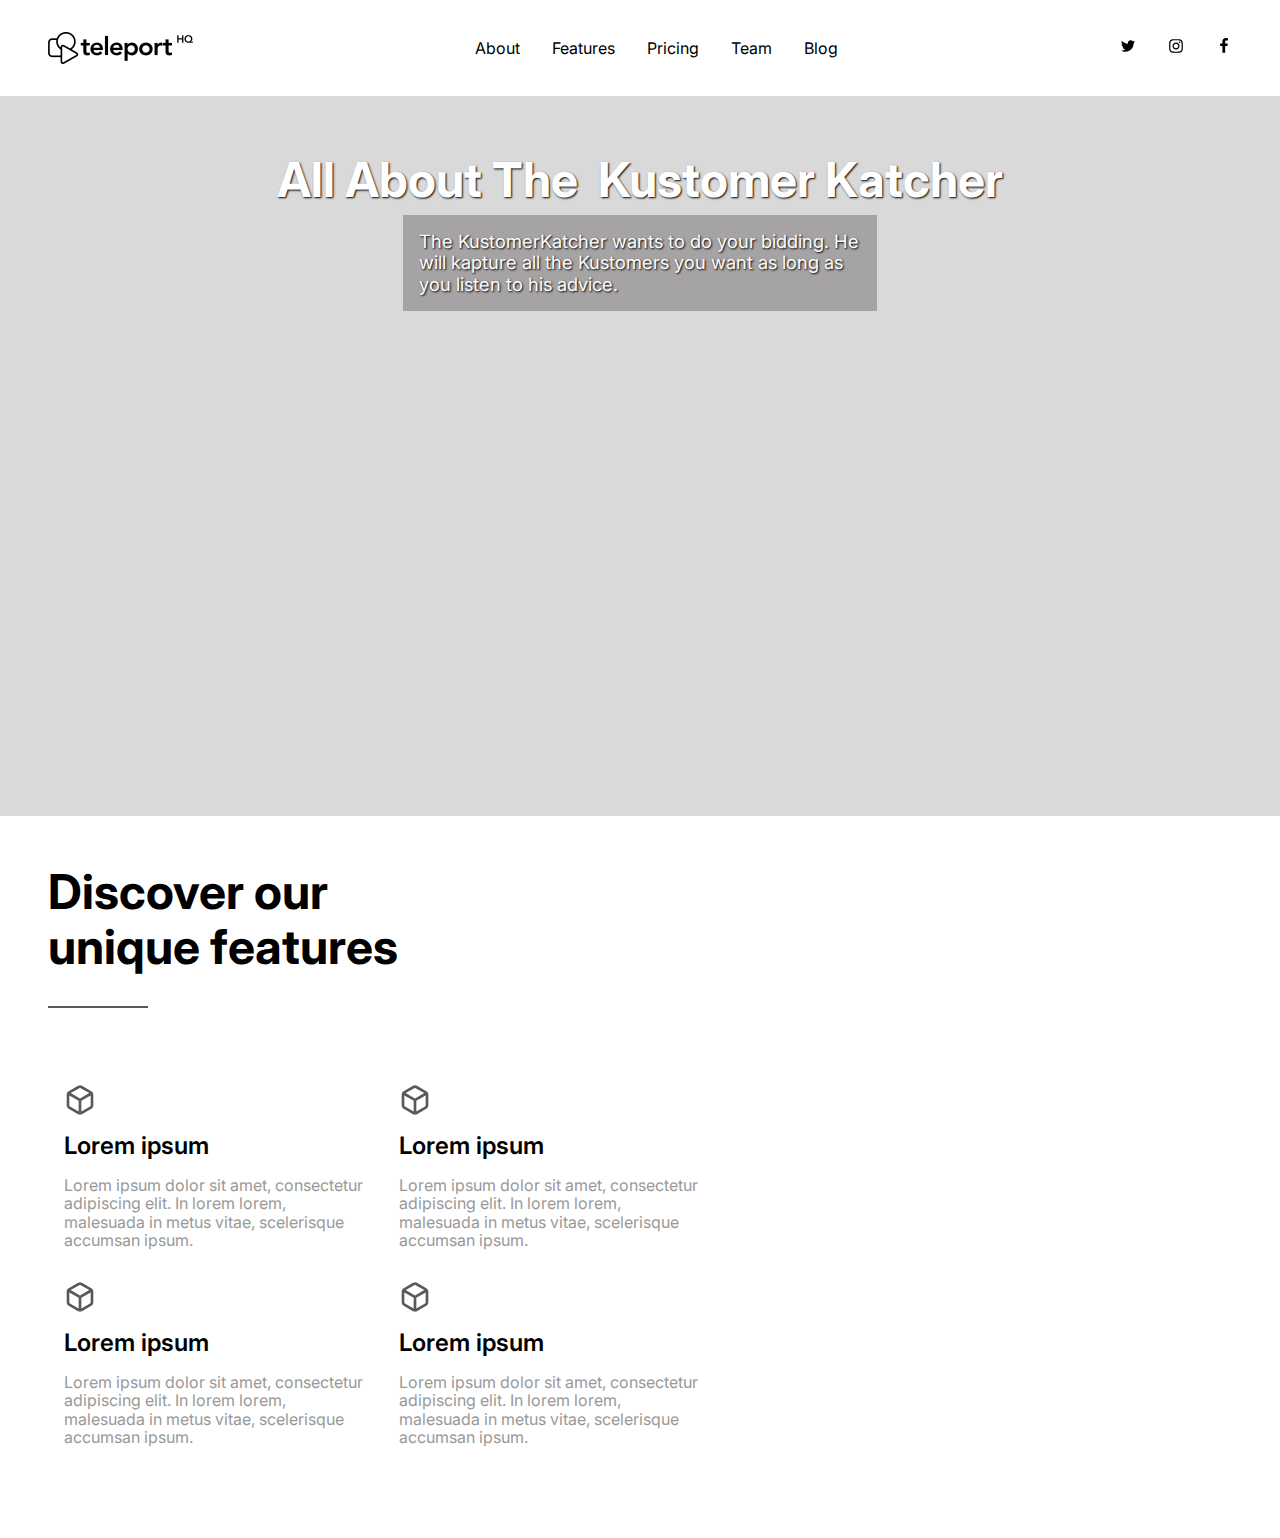
==== about.html @ 677c52d4 "Commit from TeleportHQ" ====
<!DOCTYPE html>
<html lang="en">
  <head>
    <title>About - KustomerKatcher</title>
    <meta property="og:title" content="About - KustomerKatcher" />
    <meta name="viewport" content="width=device-width, initial-scale=1.0" />
    <meta charset="utf-8" />
    <meta property="twitter:card" content="summary_large_image" />

    <style data-tag="reset-style-sheet">
      html {  line-height: 1.15;}body {  margin: 0;}* {  box-sizing: border-box;  border-width: 0;  border-style: solid;}p,li,ul,pre,div,h1,h2,h3,h4,h5,h6,figure,blockquote,figcaption {  margin: 0;  padding: 0;}button {  background-color: transparent;}button,input,optgroup,select,textarea {  font-family: inherit;  font-size: 100%;  line-height: 1.15;  margin: 0;}button,select {  text-transform: none;}button,[type="button"],[type="reset"],[type="submit"] {  -webkit-appearance: button;}button::-moz-focus-inner,[type="button"]::-moz-focus-inner,[type="reset"]::-moz-focus-inner,[type="submit"]::-moz-focus-inner {  border-style: none;  padding: 0;}button:-moz-focus,[type="button"]:-moz-focus,[type="reset"]:-moz-focus,[type="submit"]:-moz-focus {  outline: 1px dotted ButtonText;}a {  color: inherit;  text-decoration: inherit;}input {  padding: 2px 4px;}img {  display: block;}html { scroll-behavior: smooth  }
    </style>
    <style data-tag="default-style-sheet">
      html {
        font-family: Inter;
        font-size: 16px;
      }

      body {
        font-weight: 400;
        font-style:normal;
        text-decoration: none;
        text-transform: none;
        letter-spacing: normal;
        line-height: 1.15;
        color: var(--dl-color-gray-black);
        background-color: var(--dl-color-gray-white);

      }
    </style>
    <link
      rel="stylesheet"
      href="https://fonts.googleapis.com/css2?family=Inter:wght@100;200;300;400;500;600;700;800;900&amp;display=swap"
      data-tag="font"
    />
    <!--This is the head section-->
    <!-- <style> ... </style> -->
  </head>
  <body>
    <link rel="stylesheet" href="./style.css" />
    <div>
      <link href="./about.css" rel="stylesheet" />

      <div class="about-container">
        <header data-role="Header" class="about-header">
          <a
            href="index.html"
            target="_blank"
            rel="noreferrer noopener"
            class="about-link"
          >
            <div class="logo-base64-container">
              <div>
                <div class="logo-base64-container2">
                  <img
                    src="[data-uri]"
                  />
                </div>
              </div>
            </div>
          </a>
          <div class="about-nav">
            <nav class="navigation-links-nav navigation-links-root-class-name8">
              <a href="about.html" class="navigation-links-link">
                <span>About</span>
              </a>
              <span class="navigation-links-text"><span>Features</span></span>
              <span class="navigation-links-text1"><span>Pricing</span></span>
              <span class="navigation-links-text2"><span>Team</span></span>
              <span class="navigation-links-text3"><span>Blog</span></span>
            </nav>
          </div>
          <div class="about-icon-group">
            <svg viewBox="0 0 950.8571428571428 1024" class="about-icon">
              <path
                d="M925.714 233.143c-25.143 36.571-56.571 69.143-92.571 95.429 0.571 8 0.571 16 0.571 24 0 244-185.714 525.143-525.143 525.143-104.571 0-201.714-30.286-283.429-82.857 14.857 1.714 29.143 2.286 44.571 2.286 86.286 0 165.714-29.143 229.143-78.857-81.143-1.714-149.143-54.857-172.571-128 11.429 1.714 22.857 2.857 34.857 2.857 16.571 0 33.143-2.286 48.571-6.286-84.571-17.143-148-91.429-148-181.143v-2.286c24.571 13.714 53.143 22.286 83.429 23.429-49.714-33.143-82.286-89.714-82.286-153.714 0-34.286 9.143-65.714 25.143-93.143 90.857 112 227.429 185.143 380.571 193.143-2.857-13.714-4.571-28-4.571-42.286 0-101.714 82.286-184.571 184.571-184.571 53.143 0 101.143 22.286 134.857 58.286 41.714-8 81.714-23.429 117.143-44.571-13.714 42.857-42.857 78.857-81.143 101.714 37.143-4 73.143-14.286 106.286-28.571z"
              ></path></svg
            ><svg viewBox="0 0 877.7142857142857 1024" class="about-icon02">
              <path
                d="M585.143 512c0-80.571-65.714-146.286-146.286-146.286s-146.286 65.714-146.286 146.286 65.714 146.286 146.286 146.286 146.286-65.714 146.286-146.286zM664 512c0 124.571-100.571 225.143-225.143 225.143s-225.143-100.571-225.143-225.143 100.571-225.143 225.143-225.143 225.143 100.571 225.143 225.143zM725.714 277.714c0 29.143-23.429 52.571-52.571 52.571s-52.571-23.429-52.571-52.571 23.429-52.571 52.571-52.571 52.571 23.429 52.571 52.571zM438.857 152c-64 0-201.143-5.143-258.857 17.714-20 8-34.857 17.714-50.286 33.143s-25.143 30.286-33.143 50.286c-22.857 57.714-17.714 194.857-17.714 258.857s-5.143 201.143 17.714 258.857c8 20 17.714 34.857 33.143 50.286s30.286 25.143 50.286 33.143c57.714 22.857 194.857 17.714 258.857 17.714s201.143 5.143 258.857-17.714c20-8 34.857-17.714 50.286-33.143s25.143-30.286 33.143-50.286c22.857-57.714 17.714-194.857 17.714-258.857s5.143-201.143-17.714-258.857c-8-20-17.714-34.857-33.143-50.286s-30.286-25.143-50.286-33.143c-57.714-22.857-194.857-17.714-258.857-17.714zM877.714 512c0 60.571 0.571 120.571-2.857 181.143-3.429 70.286-19.429 132.571-70.857 184s-113.714 67.429-184 70.857c-60.571 3.429-120.571 2.857-181.143 2.857s-120.571 0.571-181.143-2.857c-70.286-3.429-132.571-19.429-184-70.857s-67.429-113.714-70.857-184c-3.429-60.571-2.857-120.571-2.857-181.143s-0.571-120.571 2.857-181.143c3.429-70.286 19.429-132.571 70.857-184s113.714-67.429 184-70.857c60.571-3.429 120.571-2.857 181.143-2.857s120.571-0.571 181.143 2.857c70.286 3.429 132.571 19.429 184 70.857s67.429 113.714 70.857 184c3.429 60.571 2.857 120.571 2.857 181.143z"
              ></path></svg
            ><svg viewBox="0 0 602.2582857142856 1024" class="about-icon04">
              <path
                d="M548 6.857v150.857h-89.714c-70.286 0-83.429 33.714-83.429 82.286v108h167.429l-22.286 169.143h-145.143v433.714h-174.857v-433.714h-145.714v-169.143h145.714v-124.571c0-144.571 88.571-223.429 217.714-223.429 61.714 0 114.857 4.571 130.286 6.857z"
              ></path>
            </svg>
          </div>
          <div data-role="BurgerMenu" class="about-burger-menu">
            <svg viewBox="0 0 1024 1024" class="about-icon06">
              <path
                d="M128 554.667h768c23.552 0 42.667-19.115 42.667-42.667s-19.115-42.667-42.667-42.667h-768c-23.552 0-42.667 19.115-42.667 42.667s19.115 42.667 42.667 42.667zM128 298.667h768c23.552 0 42.667-19.115 42.667-42.667s-19.115-42.667-42.667-42.667h-768c-23.552 0-42.667 19.115-42.667 42.667s19.115 42.667 42.667 42.667zM128 810.667h768c23.552 0 42.667-19.115 42.667-42.667s-19.115-42.667-42.667-42.667h-768c-23.552 0-42.667 19.115-42.667 42.667s19.115 42.667 42.667 42.667z"
              ></path>
            </svg>
          </div>
          <div data-role="MobileMenu" class="about-mobile-menu">
            <div class="about-nav1">
              <div class="about-container1">
                <img
                  alt="image"
                  src="https://presentation-website-assets.teleporthq.io/logos/logo.png"
                  class="about-image"
                />
                <div
                  data-role="CloseMobileMenu"
                  class="about-close-mobile-menu"
                >
                  <svg viewBox="0 0 1024 1024" class="about-icon08">
                    <path
                      d="M810 274l-238 238 238 238-60 60-238-238-238 238-60-60 238-238-238-238 60-60 238 238 238-238z"
                    ></path>
                  </svg>
                </div>
              </div>
              <nav
                class="navigation-links-nav navigation-links-root-class-name9"
              >
                <a href="about.html" class="navigation-links-link">
                  <span>About</span>
                </a>
                <span class="navigation-links-text"><span>Features</span></span>
                <span class="navigation-links-text1"><span>Pricing</span></span>
                <span class="navigation-links-text2"><span>Team</span></span>
                <span class="navigation-links-text3"><span>Blog</span></span>
              </nav>
            </div>
            <div>
              <svg viewBox="0 0 950.8571428571428 1024" class="about-icon10">
                <path
                  d="M925.714 233.143c-25.143 36.571-56.571 69.143-92.571 95.429 0.571 8 0.571 16 0.571 24 0 244-185.714 525.143-525.143 525.143-104.571 0-201.714-30.286-283.429-82.857 14.857 1.714 29.143 2.286 44.571 2.286 86.286 0 165.714-29.143 229.143-78.857-81.143-1.714-149.143-54.857-172.571-128 11.429 1.714 22.857 2.857 34.857 2.857 16.571 0 33.143-2.286 48.571-6.286-84.571-17.143-148-91.429-148-181.143v-2.286c24.571 13.714 53.143 22.286 83.429 23.429-49.714-33.143-82.286-89.714-82.286-153.714 0-34.286 9.143-65.714 25.143-93.143 90.857 112 227.429 185.143 380.571 193.143-2.857-13.714-4.571-28-4.571-42.286 0-101.714 82.286-184.571 184.571-184.571 53.143 0 101.143 22.286 134.857 58.286 41.714-8 81.714-23.429 117.143-44.571-13.714 42.857-42.857 78.857-81.143 101.714 37.143-4 73.143-14.286 106.286-28.571z"
                ></path></svg
              ><svg viewBox="0 0 877.7142857142857 1024" class="about-icon12">
                <path
                  d="M585.143 512c0-80.571-65.714-146.286-146.286-146.286s-146.286 65.714-146.286 146.286 65.714 146.286 146.286 146.286 146.286-65.714 146.286-146.286zM664 512c0 124.571-100.571 225.143-225.143 225.143s-225.143-100.571-225.143-225.143 100.571-225.143 225.143-225.143 225.143 100.571 225.143 225.143zM725.714 277.714c0 29.143-23.429 52.571-52.571 52.571s-52.571-23.429-52.571-52.571 23.429-52.571 52.571-52.571 52.571 23.429 52.571 52.571zM438.857 152c-64 0-201.143-5.143-258.857 17.714-20 8-34.857 17.714-50.286 33.143s-25.143 30.286-33.143 50.286c-22.857 57.714-17.714 194.857-17.714 258.857s-5.143 201.143 17.714 258.857c8 20 17.714 34.857 33.143 50.286s30.286 25.143 50.286 33.143c57.714 22.857 194.857 17.714 258.857 17.714s201.143 5.143 258.857-17.714c20-8 34.857-17.714 50.286-33.143s25.143-30.286 33.143-50.286c22.857-57.714 17.714-194.857 17.714-258.857s5.143-201.143-17.714-258.857c-8-20-17.714-34.857-33.143-50.286s-30.286-25.143-50.286-33.143c-57.714-22.857-194.857-17.714-258.857-17.714zM877.714 512c0 60.571 0.571 120.571-2.857 181.143-3.429 70.286-19.429 132.571-70.857 184s-113.714 67.429-184 70.857c-60.571 3.429-120.571 2.857-181.143 2.857s-120.571 0.571-181.143-2.857c-70.286-3.429-132.571-19.429-184-70.857s-67.429-113.714-70.857-184c-3.429-60.571-2.857-120.571-2.857-181.143s-0.571-120.571 2.857-181.143c3.429-70.286 19.429-132.571 70.857-184s113.714-67.429 184-70.857c60.571-3.429 120.571-2.857 181.143-2.857s120.571-0.571 181.143 2.857c70.286 3.429 132.571 19.429 184 70.857s67.429 113.714 70.857 184c3.429 60.571 2.857 120.571 2.857 181.143z"
                ></path></svg
              ><svg viewBox="0 0 602.2582857142856 1024" class="about-icon14">
                <path
                  d="M548 6.857v150.857h-89.714c-70.286 0-83.429 33.714-83.429 82.286v108h167.429l-22.286 169.143h-145.143v433.714h-174.857v-433.714h-145.714v-169.143h145.714v-124.571c0-144.571 88.571-223.429 217.714-223.429 61.714 0 114.857 4.571 130.286 6.857z"
                ></path>
              </svg>
            </div>
          </div>
        </header>
        <div class="about-hero">
          <h1 class="about-text">
            <span>All About The&nbsp;</span>
            <span>Kustomer Katcher</span>
            <br />
          </h1>
          <span class="about-text4">
            The KustomerKatcher wants to do your bidding. He will kapture all
            the Kustomers you want as long as you listen to his advice.
          </span>
        </div>
        <div class="about-features">
          <h1 class="about-text5">
            <span>Discover our</span>
            <br />
            <span>unique features</span>
          </h1>
          <div class="about-separator"></div>
          <div class="about-container2">
            <div class="about-container3">
              <div
                class="feature-card4-feature-card feature-card4-root-class-name1"
              >
                <svg viewBox="0 0 1024 1024" class="feature-card4-icon">
                  <path
                    d="M809.003 291.328l-297.003 171.819-297.003-171.819 275.456-157.397c4.779-2.731 9.899-4.48 15.147-5.333 9.301-1.451 18.987 0.128 27.904 5.291zM491.776 979.669c6.016 3.243 12.928 5.077 20.224 5.077 7.381 0 14.336-1.877 20.395-5.163 15.189-2.475 29.909-7.68 43.392-15.36l298.709-170.709c26.368-15.232 45.269-38.315 55.424-64.597 5.675-14.592 8.619-30.165 8.747-46.251v-341.333c0-20.395-4.821-39.723-13.397-56.917-0.939-3.029-2.219-5.973-3.883-8.832-1.963-3.371-4.267-6.357-6.912-8.96-1.323-1.835-2.731-3.669-4.139-5.419-9.813-12.203-21.845-22.528-35.456-30.507l-299.051-170.88c-26.027-15.019-55.467-19.84-83.328-15.531-15.531 2.432-30.507 7.637-44.288 15.488l-298.709 170.709c-16.341 9.429-29.824 21.888-40.149 36.267-2.56 2.56-4.864 5.547-6.784 8.832-1.664 2.901-2.987 5.888-3.925 8.96-1.707 3.456-3.243 6.955-4.608 10.496-5.632 14.635-8.576 30.208-8.704 45.995v341.632c0.043 30.293 10.581 58.197 28.331 80.128 9.813 12.203 21.845 22.528 35.456 30.507l299.051 170.88c13.824 7.979 28.587 13.099 43.605 15.445zM469.333 537.045v340.949l-277.12-158.336c-4.736-2.773-8.832-6.315-12.16-10.411-5.931-7.381-9.387-16.512-9.387-26.581v-318.379zM554.667 877.995v-340.949l298.667-172.757v318.379c-0.043 5.163-1.067 10.496-2.987 15.445-3.413 8.789-9.6 16.384-18.176 21.333z"
                  ></path>
                </svg>
                <h2 class="feature-card4-text"><span>Lorem ipsum</span></h2>
                <span class="feature-card4-text1">
                  <span>
                    Lorem ipsum dolor sit amet, consectetur adipiscing elit. In
                    lorem lorem, malesuada in metus vitae, scelerisque accumsan
                    ipsum.
                  </span>
                </span>
              </div>
              <div
                class="feature-card4-feature-card feature-card4-root-class-name4"
              >
                <svg viewBox="0 0 1024 1024" class="feature-card4-icon">
                  <path
                    d="M809.003 291.328l-297.003 171.819-297.003-171.819 275.456-157.397c4.779-2.731 9.899-4.48 15.147-5.333 9.301-1.451 18.987 0.128 27.904 5.291zM491.776 979.669c6.016 3.243 12.928 5.077 20.224 5.077 7.381 0 14.336-1.877 20.395-5.163 15.189-2.475 29.909-7.68 43.392-15.36l298.709-170.709c26.368-15.232 45.269-38.315 55.424-64.597 5.675-14.592 8.619-30.165 8.747-46.251v-341.333c0-20.395-4.821-39.723-13.397-56.917-0.939-3.029-2.219-5.973-3.883-8.832-1.963-3.371-4.267-6.357-6.912-8.96-1.323-1.835-2.731-3.669-4.139-5.419-9.813-12.203-21.845-22.528-35.456-30.507l-299.051-170.88c-26.027-15.019-55.467-19.84-83.328-15.531-15.531 2.432-30.507 7.637-44.288 15.488l-298.709 170.709c-16.341 9.429-29.824 21.888-40.149 36.267-2.56 2.56-4.864 5.547-6.784 8.832-1.664 2.901-2.987 5.888-3.925 8.96-1.707 3.456-3.243 6.955-4.608 10.496-5.632 14.635-8.576 30.208-8.704 45.995v341.632c0.043 30.293 10.581 58.197 28.331 80.128 9.813 12.203 21.845 22.528 35.456 30.507l299.051 170.88c13.824 7.979 28.587 13.099 43.605 15.445zM469.333 537.045v340.949l-277.12-158.336c-4.736-2.773-8.832-6.315-12.16-10.411-5.931-7.381-9.387-16.512-9.387-26.581v-318.379zM554.667 877.995v-340.949l298.667-172.757v318.379c-0.043 5.163-1.067 10.496-2.987 15.445-3.413 8.789-9.6 16.384-18.176 21.333z"
                  ></path>
                </svg>
                <h2 class="feature-card4-text"><span>Lorem ipsum</span></h2>
                <span class="feature-card4-text1">
                  <span>
                    Lorem ipsum dolor sit amet, consectetur adipiscing elit. In
                    lorem lorem, malesuada in metus vitae, scelerisque accumsan
                    ipsum.
                  </span>
                </span>
              </div>
              <div
                class="feature-card4-feature-card feature-card4-root-class-name3"
              >
                <svg viewBox="0 0 1024 1024" class="feature-card4-icon">
                  <path
                    d="M809.003 291.328l-297.003 171.819-297.003-171.819 275.456-157.397c4.779-2.731 9.899-4.48 15.147-5.333 9.301-1.451 18.987 0.128 27.904 5.291zM491.776 979.669c6.016 3.243 12.928 5.077 20.224 5.077 7.381 0 14.336-1.877 20.395-5.163 15.189-2.475 29.909-7.68 43.392-15.36l298.709-170.709c26.368-15.232 45.269-38.315 55.424-64.597 5.675-14.592 8.619-30.165 8.747-46.251v-341.333c0-20.395-4.821-39.723-13.397-56.917-0.939-3.029-2.219-5.973-3.883-8.832-1.963-3.371-4.267-6.357-6.912-8.96-1.323-1.835-2.731-3.669-4.139-5.419-9.813-12.203-21.845-22.528-35.456-30.507l-299.051-170.88c-26.027-15.019-55.467-19.84-83.328-15.531-15.531 2.432-30.507 7.637-44.288 15.488l-298.709 170.709c-16.341 9.429-29.824 21.888-40.149 36.267-2.56 2.56-4.864 5.547-6.784 8.832-1.664 2.901-2.987 5.888-3.925 8.96-1.707 3.456-3.243 6.955-4.608 10.496-5.632 14.635-8.576 30.208-8.704 45.995v341.632c0.043 30.293 10.581 58.197 28.331 80.128 9.813 12.203 21.845 22.528 35.456 30.507l299.051 170.88c13.824 7.979 28.587 13.099 43.605 15.445zM469.333 537.045v340.949l-277.12-158.336c-4.736-2.773-8.832-6.315-12.16-10.411-5.931-7.381-9.387-16.512-9.387-26.581v-318.379zM554.667 877.995v-340.949l298.667-172.757v318.379c-0.043 5.163-1.067 10.496-2.987 15.445-3.413 8.789-9.6 16.384-18.176 21.333z"
                  ></path>
                </svg>
                <h2 class="feature-card4-text"><span>Lorem ipsum</span></h2>
                <span class="feature-card4-text1">
                  <span>
                    Lorem ipsum dolor sit amet, consectetur adipiscing elit. In
                    lorem lorem, malesuada in metus vitae, scelerisque accumsan
                    ipsum.
                  </span>
                </span>
              </div>
              <div
                class="feature-card4-feature-card feature-card4-root-class-name2"
              >
                <svg viewBox="0 0 1024 1024" class="feature-card4-icon">
                  <path
                    d="M809.003 291.328l-297.003 171.819-297.003-171.819 275.456-157.397c4.779-2.731 9.899-4.48 15.147-5.333 9.301-1.451 18.987 0.128 27.904 5.291zM491.776 979.669c6.016 3.243 12.928 5.077 20.224 5.077 7.381 0 14.336-1.877 20.395-5.163 15.189-2.475 29.909-7.68 43.392-15.36l298.709-170.709c26.368-15.232 45.269-38.315 55.424-64.597 5.675-14.592 8.619-30.165 8.747-46.251v-341.333c0-20.395-4.821-39.723-13.397-56.917-0.939-3.029-2.219-5.973-3.883-8.832-1.963-3.371-4.267-6.357-6.912-8.96-1.323-1.835-2.731-3.669-4.139-5.419-9.813-12.203-21.845-22.528-35.456-30.507l-299.051-170.88c-26.027-15.019-55.467-19.84-83.328-15.531-15.531 2.432-30.507 7.637-44.288 15.488l-298.709 170.709c-16.341 9.429-29.824 21.888-40.149 36.267-2.56 2.56-4.864 5.547-6.784 8.832-1.664 2.901-2.987 5.888-3.925 8.96-1.707 3.456-3.243 6.955-4.608 10.496-5.632 14.635-8.576 30.208-8.704 45.995v341.632c0.043 30.293 10.581 58.197 28.331 80.128 9.813 12.203 21.845 22.528 35.456 30.507l299.051 170.88c13.824 7.979 28.587 13.099 43.605 15.445zM469.333 537.045v340.949l-277.12-158.336c-4.736-2.773-8.832-6.315-12.16-10.411-5.931-7.381-9.387-16.512-9.387-26.581v-318.379zM554.667 877.995v-340.949l298.667-172.757v318.379c-0.043 5.163-1.067 10.496-2.987 15.445-3.413 8.789-9.6 16.384-18.176 21.333z"
                  ></path>
                </svg>
                <h2 class="feature-card4-text"><span>Lorem ipsum</span></h2>
                <span class="feature-card4-text1">
                  <span>
                    Lorem ipsum dolor sit amet, consectetur adipiscing elit. In
                    lorem lorem, malesuada in metus vitae, scelerisque accumsan
                    ipsum.
                  </span>
                </span>
              </div>
            </div>
            <img
              alt="image"
              src="https://images.unsplash.com/photo-1471086569966-db3eebc25a59?ixid=Mnw5MTMyMXwwfDF8c2VhcmNofDIzfHxtaW5pbWFsaXNtfGVufDB8fHx8MTYyNjQ0NTY1Nw&amp;ixlib=rb-1.2.1&amp;h=1000"
              class="about-image1"
            />
          </div>
        </div>
      </div>
    </div>
    <script
      data-section-id="header"
      src="https://unpkg.com/@teleporthq/teleport-custom-scripts"
    ></script>
  </body>
</html>
---- style.css ----
:root {
  --dl-color-gray-500: #595959;
  --dl-color-gray-700: #999999;
  --dl-color-gray-900: #D9D9D9;
  --dl-size-size-large: 144px;
  --dl-size-size-small: 48px;
  --dl-color-danger-300: #A22020;
  --dl-color-danger-500: #BF2626;
  --dl-color-danger-700: #E14747;
  --dl-color-gray-black: #000000;
  --dl-color-gray-white: #FFFFFF;
  --dl-size-size-medium: 96px;
  --dl-size-size-xlarge: 192px;
  --dl-size-size-xsmall: 16px;
  --dl-space-space-unit: 16px;
  --dl-color-primary-100: #003EB3;
  --dl-color-primary-300: #0074F0;
  --dl-color-primary-500: #14A9FF;
  --dl-color-primary-700: #85DCFF;
  --dl-color-success-300: #199033;
  --dl-color-success-500: #32A94C;
  --dl-color-success-700: #4CC366;
  --dl-size-size-xxlarge: 288px;
  --dl-size-size-maxwidth: 1400px;
  --dl-radius-radius-round: 50%;
  --dl-space-space-halfunit: 8px;
  --dl-space-space-sixunits: 96px;
  --dl-space-space-twounits: 32px;
  --dl-radius-radius-radius2: 2px;
  --dl-radius-radius-radius4: 4px;
  --dl-radius-radius-radius8: 8px;
  --dl-space-space-fiveunits: 80px;
  --dl-space-space-fourunits: 64px;
  --dl-space-space-threeunits: 48px;
  --dl-space-space-oneandhalfunits: 24px;
}
.button {
  color: var(--dl-color-gray-black);
  display: inline-block;
  padding: 0.5rem 1rem;
  border-color: var(--dl-color-gray-black);
  border-width: 1px;
  border-radius: 4px;
  background-color: var(--dl-color-gray-white);
}
.input {
  color: var(--dl-color-gray-black);
  cursor: auto;
  padding: 0.5rem 1rem;
  border-color: var(--dl-color-gray-black);
  border-width: 1px;
  border-radius: 4px;
  background-color: var(--dl-color-gray-white);
}
.textarea {
  color: var(--dl-color-gray-black);
  cursor: auto;
  padding: 0.5rem;
  border-color: var(--dl-color-gray-black);
  border-width: 1px;
  border-radius: 4px;
  background-color: var(--dl-color-gray-white);
}
.list {
  width: 100%;
  margin: 1em 0px 1em 0px;
  display: block;
  padding: 0px 0px 0px 1.5rem;
  list-style-type: none;
  list-style-position: outside;
}
.list-item {
  display: list-item;
}
.teleport-show {
  display: flex !important;
  transform: none !important;
}
.Heading {
  font-size: 32px;
  font-family: Inter;
  font-weight: 700;
  line-height: 1.15;
  text-transform: none;
  text-decoration: none;
}
.Content {
  font-size: 16px;
  font-family: Inter;
  font-weight: 400;
  line-height: 1.15;
  text-transform: none;
  text-decoration: none;
}
---- about.css ----
.logo-base64-container {
  display: flex;
  position: relative;
}
.logo-base64-container2 {
  display: contents;
}


.navigation-links-nav {
  flex: 0 0 auto;
  display: flex;
  align-items: center;
  flex-direction: row;
}
.navigation-links-link {
  text-decoration: none;
}
.navigation-links-text {
  margin-left: var(--dl-space-space-twounits);
}
.navigation-links-text1 {
  margin-left: var(--dl-space-space-twounits);
}
.navigation-links-text2 {
  margin-left: var(--dl-space-space-twounits);
}
.navigation-links-text3 {
  margin-left: var(--dl-space-space-twounits);
}










@media(max-width: 767px) {
  .navigation-links-nav {
    align-items: flex-start;
    flex-direction: column;
  }
  .navigation-links-link {
    margin-bottom: var(--dl-space-space-unit);
  }
  .navigation-links-text {
    margin-left: 0;
    margin-bottom: var(--dl-space-space-unit);
  }
  .navigation-links-text1 {
    margin-left: 0;
    margin-bottom: var(--dl-space-space-unit);
  }
  .navigation-links-text2 {
    margin-left: 0;
    margin-bottom: var(--dl-space-space-unit);
  }
  .navigation-links-text3 {
    margin-left: 0;
    margin-bottom: var(--dl-space-space-unit);
  }
}

.feature-card4-feature-card {
  width: 100%;
  display: flex;
  padding: var(--dl-space-space-unit);
  max-width: var(--dl-size-size-maxwidth);
  align-items: flex-start;
  flex-direction: column;
  justify-content: flex-start;
}
.feature-card4-icon {
  fill: var(--dl-color-gray-500);
  width: 2rem;
  height: 2rem;
  margin-bottom: var(--dl-space-space-unit);
}
.feature-card4-text {
  font-weight: 600;
  margin-bottom: var(--dl-space-space-unit);
}
.feature-card4-text1 {
  color: var(--dl-color-gray-700);
}
.feature-card4-root-class-name {
  width: 100%;
}




@media(max-width: 479px) {
  .feature-card4-text {
    font-style: normal;
    font-weight: 600;
  }
}

.about-container {
  width: 100%;
  display: flex;
  overflow: auto;
  min-height: 100vh;
  align-items: center;
  flex-direction: column;
}
.about-header {
  width: 100%;
  display: flex;
  max-width: var(--dl-size-size-maxwidth);
  align-items: center;
  padding-top: var(--dl-space-space-twounits);
  padding-left: var(--dl-space-space-threeunits);
  padding-right: var(--dl-space-space-threeunits);
  padding-bottom: var(--dl-space-space-twounits);
  justify-content: space-between;
}
.about-link {
  display: contents;
}
.about-component {
  text-decoration: none;
}
.about-nav {
  display: flex;
}
.about-icon {
  width: var(--dl-size-size-xsmall);
  height: var(--dl-size-size-xsmall);
  margin-right: var(--dl-space-space-twounits);
}
.about-icon02 {
  width: var(--dl-size-size-xsmall);
  height: var(--dl-size-size-xsmall);
  margin-right: var(--dl-space-space-twounits);
}
.about-icon04 {
  width: var(--dl-size-size-xsmall);
  height: var(--dl-size-size-xsmall);
}
.about-burger-menu {
  display: none;
}
.about-icon06 {
  width: var(--dl-size-size-xsmall);
  height: var(--dl-size-size-xsmall);
  display: none;
}
.about-mobile-menu {
  top: 0px;
  left: 0px;
  width: 100%;
  height: 100vh;
  display: none;
  padding: 32px;
  z-index: 100;
  position: absolute;
  flex-direction: column;
  justify-content: space-between;
  background-color: #fff;
}
.about-nav1 {
  display: flex;
  align-items: flex-start;
  flex-direction: column;
}
.about-container1 {
  width: 100%;
  display: flex;
  align-items: center;
  margin-bottom: var(--dl-space-space-threeunits);
  justify-content: space-between;
}
.about-image {
  height: 2rem;
}
.about-close-mobile-menu {
  display: flex;
  align-items: center;
  justify-content: center;
}
.about-icon08 {
  width: var(--dl-size-size-xsmall);
  height: var(--dl-size-size-xsmall);
}
.about-icon10 {
  width: var(--dl-size-size-xsmall);
  height: var(--dl-size-size-xsmall);
  margin-right: var(--dl-space-space-twounits);
}
.about-icon12 {
  width: var(--dl-size-size-xsmall);
  height: var(--dl-size-size-xsmall);
  margin-right: var(--dl-space-space-twounits);
}
.about-icon14 {
  width: var(--dl-size-size-xsmall);
  height: var(--dl-size-size-xsmall);
}
.about-hero {
  width: 100%;
  display: flex;
  padding: var(--dl-space-space-threeunits);
  position: relative;
  min-height: 80vh;
  align-items: center;
  padding-top: 48px;
  flex-direction: column;
  background-size: cover;
  justify-content: flex-start;
  background-color: #D9D9D9;
  background-image: url('https://res.cloudinary.com/dklongley/image/upload/v1554215305/AG2/portofino8.jpg');
  background-position: bottom;
}
.about-text {
  color: rgb(255, 255, 255);
  font-size: 3rem;
  max-width: auto;
  align-self: center;
  margin-top: var(--dl-space-space-halfunit);
  text-shadow: 1px 1px 2px black;;
}
.about-text4 {
  color: rgb(253, 253, 253);
  padding: var(--dl-space-space-unit);
  font-size: 1.15rem;
  max-width: 40%;
  margin-top: var(--dl-space-space-halfunit);
  text-shadow: 1px 1px 2px black;;
  margin-bottom: var(--dl-space-space-halfunit);
  background-color: rgba(68, 64, 64, 0.35);
}
.about-features {
  width: 100%;
  display: flex;
  padding: var(--dl-space-space-threeunits);
  max-width: var(--dl-size-size-maxwidth);
  flex-direction: column;
}
.about-text5 {
  font-size: 3rem;
  margin-bottom: var(--dl-space-space-twounits);
}
.about-separator {
  width: 100px;
  height: 2px;
  background-color: var(--dl-color-gray-500);
}
.about-container2 {
  flex: 0 0 auto;
  width: 100%;
  display: flex;
  margin-top: var(--dl-space-space-twounits);
  align-items: center;
  flex-direction: row;
  justify-content: space-between;
}
.about-container3 {
  display: grid;
  grid-template-columns: 1fr 1fr;
}
.about-image1 {
  width: 450px;
  height: 450px;
  object-fit: cover;
  flex-shrink: 0;
  margin-left: var(--dl-space-space-fourunits);
  border-radius: var(--dl-radius-radius-round);
  object-position: left;
}
@media(max-width: 991px) {
  .about-icon06 {
    display: flex;
  }
  .about-text {
    color: rgb(255, 255, 255);
    font-size: 3rem;
  }
  .about-text4 {
    color: rgb(253, 253, 253);
    font-size: 1.15rem;
    background-color: rgba(68, 64, 64, 0.35);
  }
  .about-features {
    align-items: center;
  }
  .about-container2 {
    flex-direction: column;
  }
  .about-image1 {
    width: 300px;
    height: 300px;
    margin-top: var(--dl-space-space-twounits);
    margin-left: 0px;
  }
}
@media(max-width: 767px) {
  .about-header {
    padding-left: var(--dl-space-space-twounits);
    padding-right: var(--dl-space-space-twounits);
  }
  .about-nav {
    display: none;
  }
  .about-burger-menu {
    display: flex;
    align-items: center;
    justify-content: center;
  }
  .about-hero {
    align-items: center;
    padding-left: var(--dl-space-space-twounits);
    padding-right: var(--dl-space-space-twounits);
  }
  .about-text {
    text-align: center;
  }
  .about-text4 {
    max-width: 100%;
    text-align: center;
    padding-left: var(--dl-space-space-threeunits);
    padding-right: var(--dl-space-space-threeunits);
  }
  .about-features {
    padding-left: var(--dl-space-space-twounits);
    padding-right: var(--dl-space-space-twounits);
  }
  .about-text5 {
    text-align: center;
  }
  .about-container2 {
    flex-direction: column;
  }
}
@media(max-width: 479px) {
  .about-header {
    padding: var(--dl-space-space-unit);
  }
  .about-icon-group {
    display: none;
  }
  .about-mobile-menu {
    padding: 16px;
  }
  .about-hero {
    padding-top: var(--dl-space-space-twounits);
    padding-left: var(--dl-space-space-unit);
    padding-right: var(--dl-space-space-unit);
    padding-bottom: var(--dl-space-space-twounits);
  }
  .about-text4 {
    padding-left: var(--dl-space-space-unit);
    padding-right: var(--dl-space-space-unit);
  }
  .about-features {
    padding-top: var(--dl-space-space-twounits);
    padding-left: var(--dl-space-space-unit);
    padding-right: var(--dl-space-space-unit);
    padding-bottom: var(--dl-space-space-twounits);
  }
  .about-container3 {
    grid-template-columns: 1fr;
  }
  .about-image1 {
    width: 250px;
    height: 250px;
  }
}
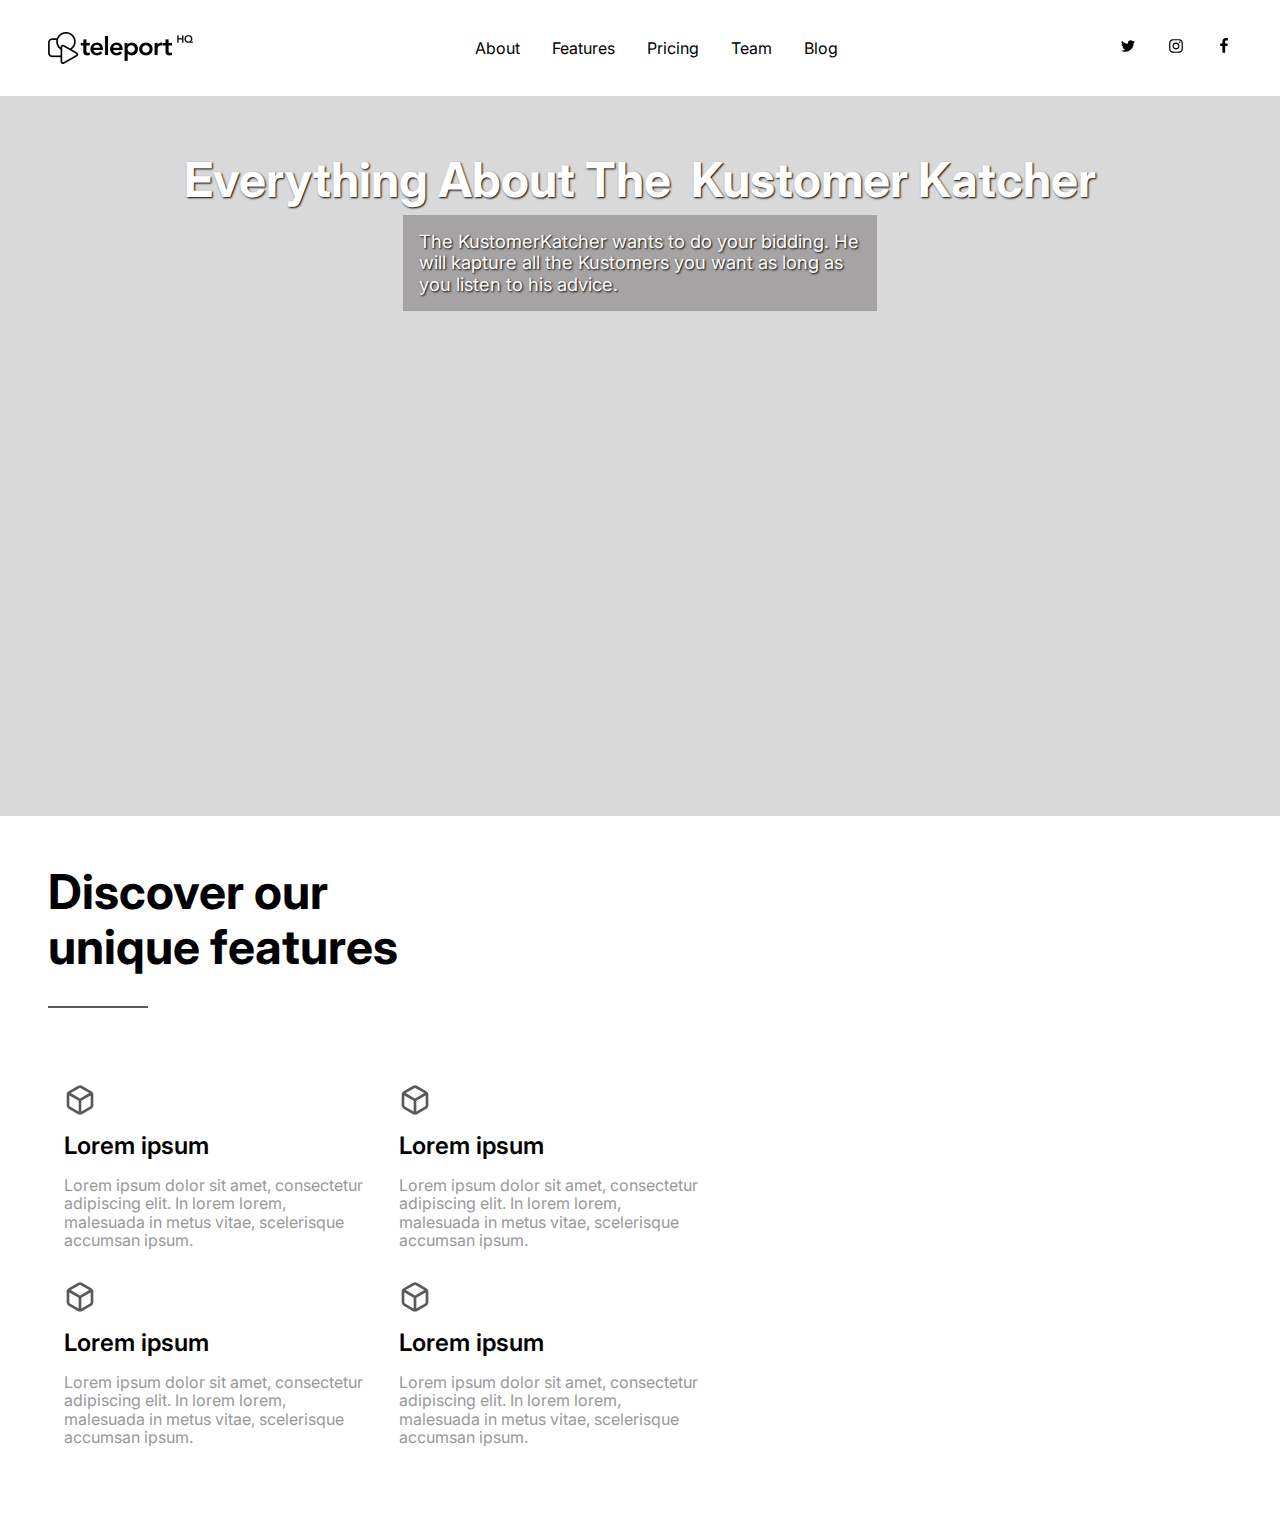
==== commit 75766cf7: "Commit from TeleportHQ" ====
--- a/about.html
+++ b/about.html
@@ -67,7 +67,9 @@
               <span class="navigation-links-text"><span>Features</span></span>
               <span class="navigation-links-text1"><span>Pricing</span></span>
               <span class="navigation-links-text2"><span>Team</span></span>
-              <span class="navigation-links-text3"><span>Blog</span></span>
+              <a href="blog.html" class="navigation-links-link1">
+                <span>Blog</span>
+              </a>
             </nav>
           </div>
           <div class="about-icon-group">
@@ -120,7 +122,9 @@
                 <span class="navigation-links-text"><span>Features</span></span>
                 <span class="navigation-links-text1"><span>Pricing</span></span>
                 <span class="navigation-links-text2"><span>Team</span></span>
-                <span class="navigation-links-text3"><span>Blog</span></span>
+                <a href="blog.html" class="navigation-links-link1">
+                  <span>Blog</span>
+                </a>
               </nav>
             </div>
             <div>
@@ -142,7 +146,7 @@
         </header>
         <div class="about-hero">
           <h1 class="about-text">
-            <span>All About The&nbsp;</span>
+            <span>Everything About The&nbsp;</span>
             <span>Kustomer Katcher</span>
             <br />
           </h1>
--- a/about.css
+++ b/about.css
@@ -25,8 +25,9 @@
 .navigation-links-text2 {
   margin-left: var(--dl-space-space-twounits);
 }
-.navigation-links-text3 {
+.navigation-links-link1 {
   margin-left: var(--dl-space-space-twounits);
+  text-decoration: none;
 }
 
 
@@ -58,7 +59,7 @@
     margin-left: 0;
     margin-bottom: var(--dl-space-space-unit);
   }
-  .navigation-links-text3 {
+  .navigation-links-link1 {
     margin-left: 0;
     margin-bottom: var(--dl-space-space-unit);
   }
